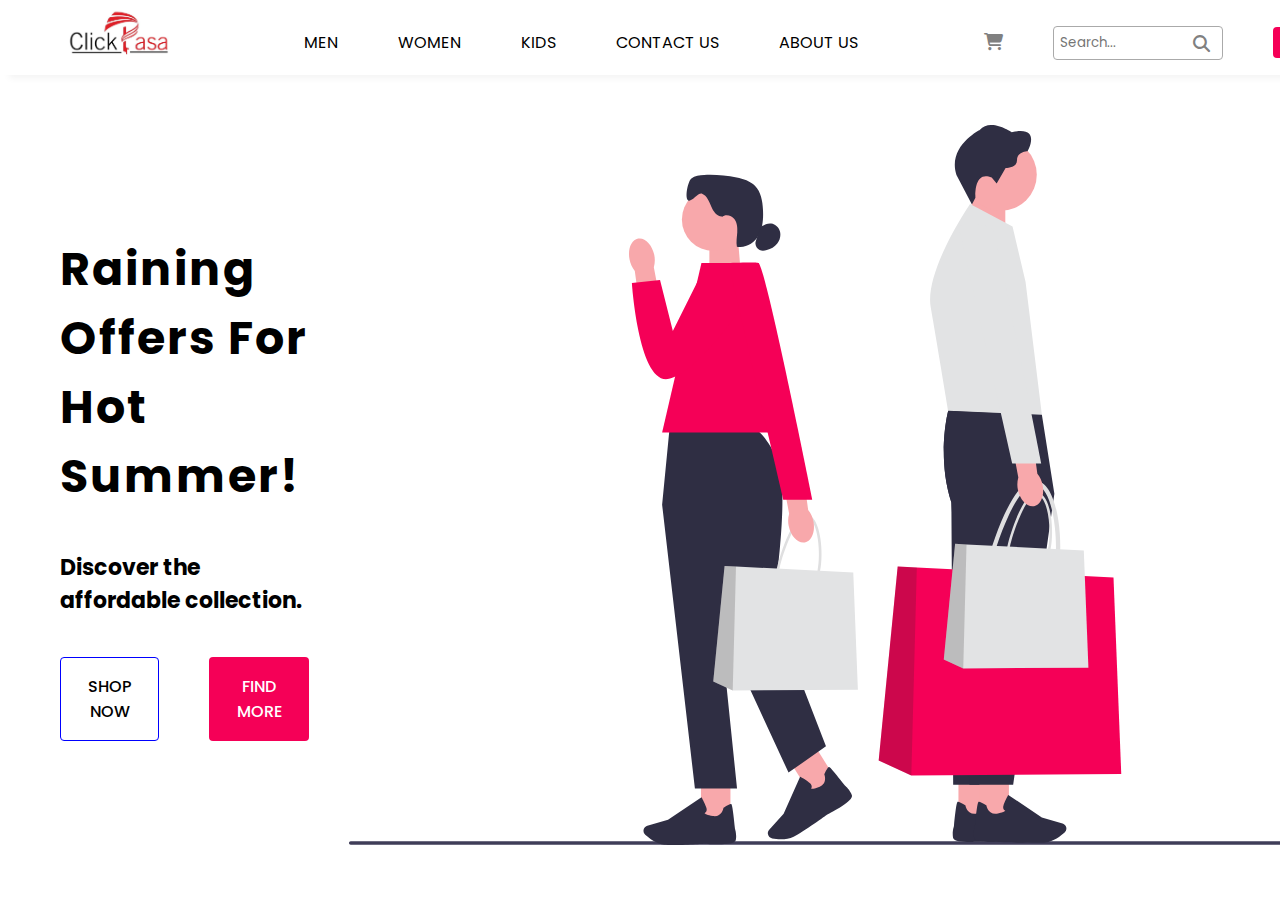
==== index.html @ 212ea2f1 "build: site added" ====
<!DOCTYPE html>
<html lang="en">
  <head>
    <meta charset="UTF-8" />
    <meta http-equiv="X-UA-Compatible" content="IE=edge" />
    <meta name="viewport" content="width=device-width, initial-scale=1.0" />
    <link rel="stylesheet" href="css/style.css" />
    <link
      rel="stylesheet"
      href="https://cdnjs.cloudflare.com/ajax/libs/font-awesome/6.3.0/css/all.min.css"
    />
    <title>Click Pasa</title>
  </head>
  <body>
    <div class="container">
      <header>
        <img
          src="./assets/logo.jpeg"
          alt="clickPasa"
          srcset=""
          onclick="javascript:window.location.href = '/index.html'"
        />
        <ul>
          <li><a href="/pages/men.html">MEN</a></li>
          <li><a href="/pages/women.html">WOMEN</a></li>
          <li><a href="/pages/kids.html">Kids</a></li>
          <li><a href="/pages/contact-us.html">Contact Us</a></li>
          <li><a href="/pages/about-us.html">About Us</a></li>
        </ul>
        <ul class="nav-right">
          <li>
            <i
              class="fa-solid fa-cart-shopping"
              onclick="javascript:window.location.href = '/pages/payments/cart.html'"
            ></i>
          </li>
          <li>
            <div class="search-box mb-5">
              <input
                type="search"
                name="search"
                id="search-items"
                placeholder="Search..."
              />
              <i class="fa-solid fa-magnifying-glass"></i>
            </div>
          </li>
          <li>
            <a href="/pages/auth/signup.html">
              <button class="btn btn-contained btn-small mb-5">
                SignUp/Login
              </button></a
            >
          </li>
        </ul>
      </header>
      <section class="main-box">
        <div class="main-left">
          <h1 class="heading-text">
            Raining Offers For <br />
            Hot Summer!
          </h1>
          <h3>Discover the affordable collection.</h3>
          <div class="btn-group">
            <button
              class="btn btn-outline btn-large"
              onclick="javascript:window.location.href = '/pages/collection.html'"
            >
              Shop Now
            </button>
            <button
              class="btn btn-contained btn-large"
              onclick="javascript:window.location.href = '/pages/collection.html'"
            >
              Find More
            </button>
          </div>
        </div>
        <div class="main-right">
          <img src="./assets/background.svg" alt="background" srcset="" />
        </div>
      </section>
    </div>
  </body>
</html>
---- css/style.css ----
@import url('https://fonts.googleapis.com/css2?family=Poppins:wght@300;400;500;600&display=swap');
*{
    padding: 0;
    margin: 0;
    font-family: 'Poppins', sans-serif;
    box-sizing: border-box;
    --main-color : #f50057;
}
body{
    display: grid;
    place-items: center;
    /* background-color: #aaa; */
}

.container{
    /* max-width: 1280px; */
    width: 100%;
    min-height: 100vh;
}
header > img {
    height: 50px;
    cursor: pointer;
}

header{
    display: flex;
    background-color: #fff;
    width: 100%;
    padding: 5px 60px 20px 60px;
    align-items: flex-end;
    justify-content: space-between;
    position: sticky;
    flex: 0.5 1 3;
    box-shadow: 9px 3px 7px rgba(0,0,0,.05);
}

header ul{
    display: flex;
    list-style: none;
    gap: 60px;
}
header ul:last-child{
    gap: 50px;
}
header ul li {
    font-weight: 400;
    text-transform: uppercase;
}

header ul li a{
    text-decoration: none;
    color: #000;
}
header ul li a:hover{
    text-decoration: underline;
}

.search-box{
    display: flex;
    border: 1px solid #aaa;
    padding: 6px;
    align-items: center;
    width: 170px;
    border-radius: 4px;
}
.search-box > input{
    border: none;
    outline: none;
    width: 85%;
}
i{
    color: gray;
    font-size: 17px;
}
.nav-right{
    align-items: flex-end !important;
}

.main-box{
    display: flex;
    padding: 10px 60px;
    width: 100%;
    justify-content: space-between;
}

.main-box h1.heading-text{
    font-size: 46px;
    letter-spacing: 2px;
}
.main-box h3{
    font-size: 22px;
}

.main-box .btn-group {
    display: flex;
    gap: 50px;
}
.btn{
    text-transform: uppercase;
    border-radius: 4px;
    font-weight: 500;
    font-size: 16px;
    cursor: pointer;
}
.btn-outline{
    background-color: transparent;
    border: 1px solid blue;
}
.btn-large{
    padding: 1rem 1.7rem;
}
.btn-contained{
    background-color: var(--main-color);
    border: none;
    color: #fff;
}
.btn-small{
    padding: 0.2rem 1rem;
}
.mb-5{
    margin-bottom: -5px;
}
.main-box .main-left{
    padding-top: 150px;
    height: 80vh;
    display: flex;
    flex-direction: column;
    gap: 40px;
}
.main-right{
    padding: 40px;
}
.main-right img{
    height: 80vh;
}

.main-wrapper{
    margin: 30px 40px;
}

.panel
{
    width:570px;
    background-color: white;
    border:1px solid grey;
    border-radius: 2px;
    padding:20px 40px;
    margin:40px 0;
    display: flex;
}
.login
{
    flex-direction: column;
    align-items:center;
}
#logo
{
    width:65%;
    margin:35px 30px;
}
form{
    width:100%;
    display:flex;
    flex-direction: column;
    align-items: center;
}
.box
{
    width:100%;
    padding:10px;
    margin-top: 2px;
    margin-bottom:4px;
    background-color:#fafafa;
    border:1px solid #dedede;
    border-radius: 2px;
}
.box::placeholder
{
    color:#8a8a8a;
    font-size:small;
}
.box focus
{
    outline: none;
    border:1px solid gray;
}
.button
{
    width:100%;
    margin:21px 0;
    padding:7px 0;
    background-color: #ea1135;
    font-size:15px;
    color:white;
    border-radius: 10px;
    border-color: white;
}
/* header{
    display: flex;
    align-items: flex-end;
    justify-content: space-between;
    background-color: #fff;
    margin: -10px -30px;
    padding: 5px 30px 20px 30px;
}

header nav > img {
    height: 50px;
}

header nav{
    display: flex;
    align-items: end;
    width: 40%;
    justify-content: space-between;
}

header ul {
    display: flex;
    list-style: none;
    gap: 60px;
    justify-content: space-around;
}

header ul li {
    font-weight: 500;
}

header ul li:hover{
    text-decoration: underline;
}

header ul li a{
    color: #000;
    text-decoration: none;
} */
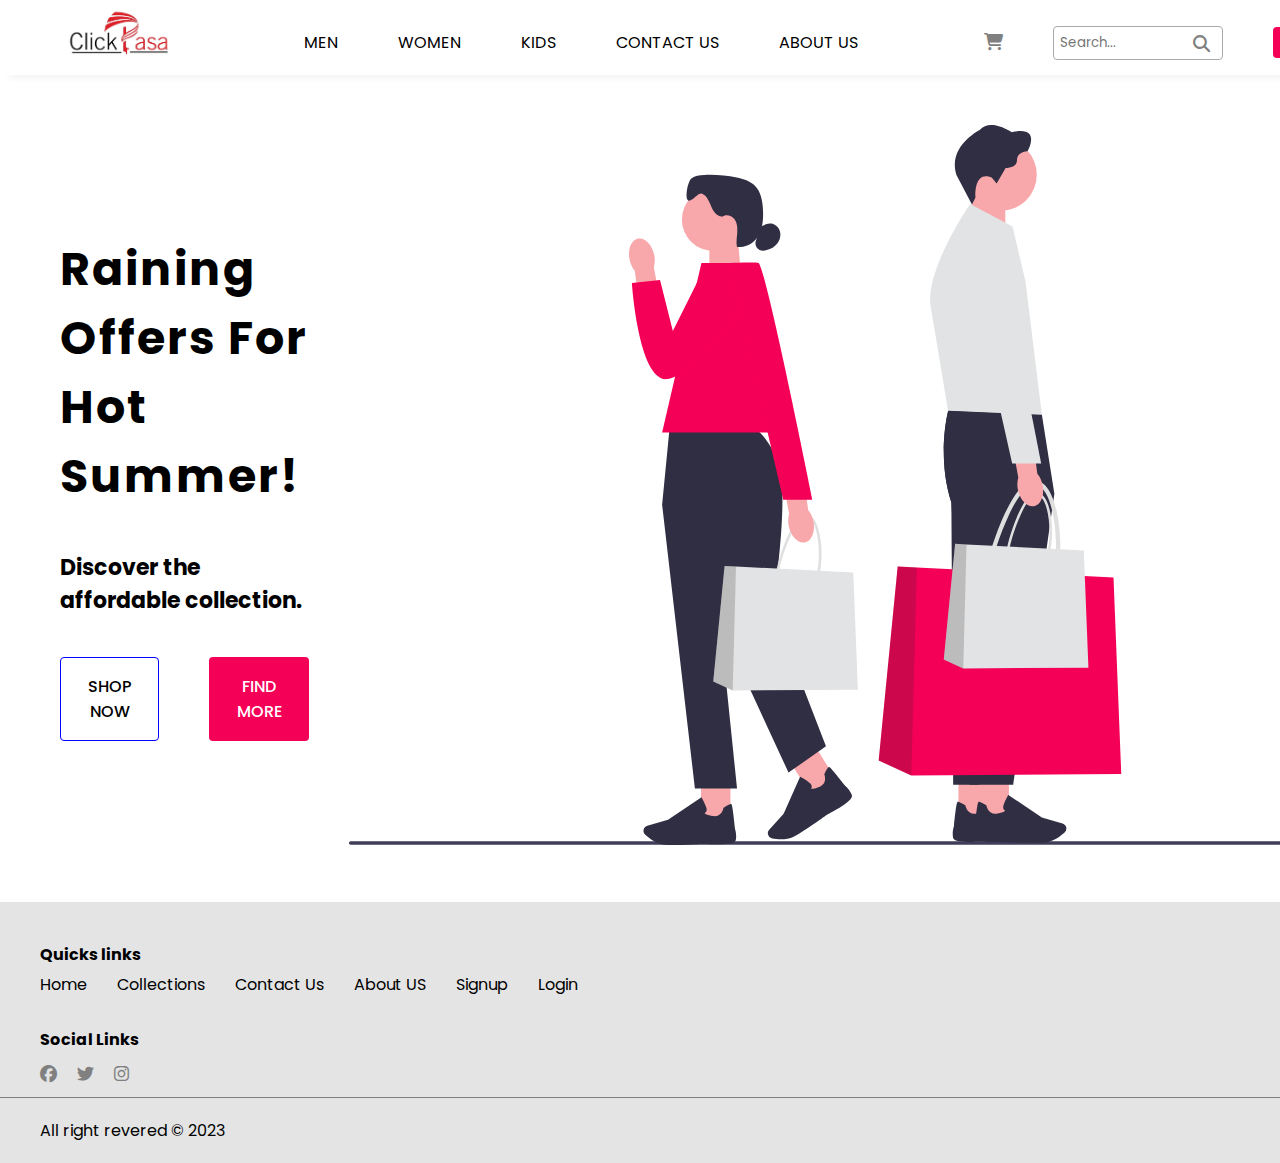
==== commit bf93a57a: "feat: footer added" ====
--- a/index.html
+++ b/index.html
@@ -15,23 +15,23 @@
     <div class="container">
       <header>
         <img
-          src="./assets/logo.jpeg"
+          src="assets/logo.jpeg"
           alt="clickPasa"
           srcset=""
-          onclick="javascript:window.location.href = '/index.html'"
+          onclick="javascript:window.location.href = '/clickPasa/index.html'"
         />
         <ul>
-          <li><a href="/pages/men.html">MEN</a></li>
-          <li><a href="/pages/women.html">WOMEN</a></li>
-          <li><a href="/pages/kids.html">Kids</a></li>
-          <li><a href="/pages/contact-us.html">Contact Us</a></li>
-          <li><a href="/pages/about-us.html">About Us</a></li>
+          <li><a href="/clickPasa/pages/men.html">MEN</a></li>
+          <li><a href="/clickPasa/pages/women.html">WOMEN</a></li>
+          <li><a href="/clickPasa/pages/kids.html">Kids</a></li>
+          <li><a href="/clickPasa/pages/contact-us.html">Contact Us</a></li>
+          <li><a href="/clickPasa/pages/about-us.html">About Us</a></li>
         </ul>
         <ul class="nav-right">
           <li>
             <i
               class="fa-solid fa-cart-shopping"
-              onclick="javascript:window.location.href = '/pages/payments/cart.html'"
+              onclick="javascript:window.location.href = '/clickPasa/pages/payments/cart.html'"
             ></i>
           </li>
           <li>
@@ -46,7 +46,7 @@
             </div>
           </li>
           <li>
-            <a href="/pages/auth/signup.html">
+            <a href="/clickPasa/pages/auth/signup.html">
               <button class="btn btn-contained btn-small mb-5">
                 SignUp/Login
               </button></a
@@ -64,13 +64,13 @@
           <div class="btn-group">
             <button
               class="btn btn-outline btn-large"
-              onclick="javascript:window.location.href = '/pages/collection.html'"
+              onclick="javascript:window.location.href = '/clickPasa/pages/collection.html'"
             >
               Shop Now
             </button>
             <button
               class="btn btn-contained btn-large"
-              onclick="javascript:window.location.href = '/pages/collection.html'"
+              onclick="javascript:window.location.href = '/clickPasa/pages/collection.html'"
             >
               Find More
             </button>
@@ -81,5 +81,42 @@
         </div>
       </section>
     </div>
+    <footer>
+      <h4>Quicks links</h4>
+      <ul>
+        <li>
+          <a href="/clickPasa/index.html">Home</a>
+        </li>
+        <li>
+          <a href="/clickPasa/pages/collection.html">Collections</a>
+        </li>
+        <li>
+          <a href="/clickPasa/pages/contact-us.html">Contact Us</a>
+        </li>
+        <li>
+          <a href="/clickPasa/pages/about-us.html">About US</a>
+        </li>
+        <li>
+          <a href="/clickPasa/pages/auth/signup.html">Signup</a>
+        </li>
+        <li>
+          <a href="/clickPasa/pages/auth/login.html">Login</a>
+        </li>
+      </ul>
+      <br>
+      <h4>Social Links</h4>
+      <div class="social-links">
+        <a href="#" id="ix94i-2">
+          <i class="fa-brands fa-facebook"></i>
+        </a>
+        <a href="#">
+          <i class="fa-brands fa-twitter"></i>
+        </a>
+        <a href="#">
+          <i class="fa-brands fa-instagram"></i>
+        </a>
+      </div>
+      <div class="last-footer">All right revered &copy; 2023</div>
+    </footer>
   </body>
 </html>
--- a/css/style.css
+++ b/css/style.css
@@ -195,42 +195,37 @@
     border-radius: 10px;
     border-color: white;
 }
-/* header{
-    display: flex;
-    align-items: flex-end;
-    justify-content: space-between;
-    background-color: #fff;
-    margin: -10px -30px;
-    padding: 5px 30px 20px 30px;
-}
-
-header nav > img {
-    height: 50px;
-}
-
-header nav{
-    display: flex;
-    align-items: end;
-    width: 40%;
-    justify-content: space-between;
-}
-
-header ul {
+
+footer{
+    background-color: #e4e4e4;
+    width: 100%;
+    padding: 40px;
+}
+
+footer > ul{
     display: flex;
     list-style: none;
-    gap: 60px;
-    justify-content: space-around;
-}
-
-header ul li {
-    font-weight: 500;
-}
-
-header ul li:hover{
-    text-decoration: underline;
-}
-
-header ul li a{
+    gap: 30px;
+    margin-bottom: 5px;
+    margin-top: 5px;
+}
+
+footer li a{
+    text-decoration: none !important;
+    cursor: pointer;
     color: #000;
-    text-decoration: none;
-} */+}
+
+.last-footer{
+    border-top: 1px solid gray;
+    margin-left: -40px;
+    margin-bottom: -40px;
+    padding: 20px 40px;
+}
+
+.social-links{
+    display: flex;
+    gap: 20px;
+    margin-top: 10px;
+    margin-bottom: 10px;
+}